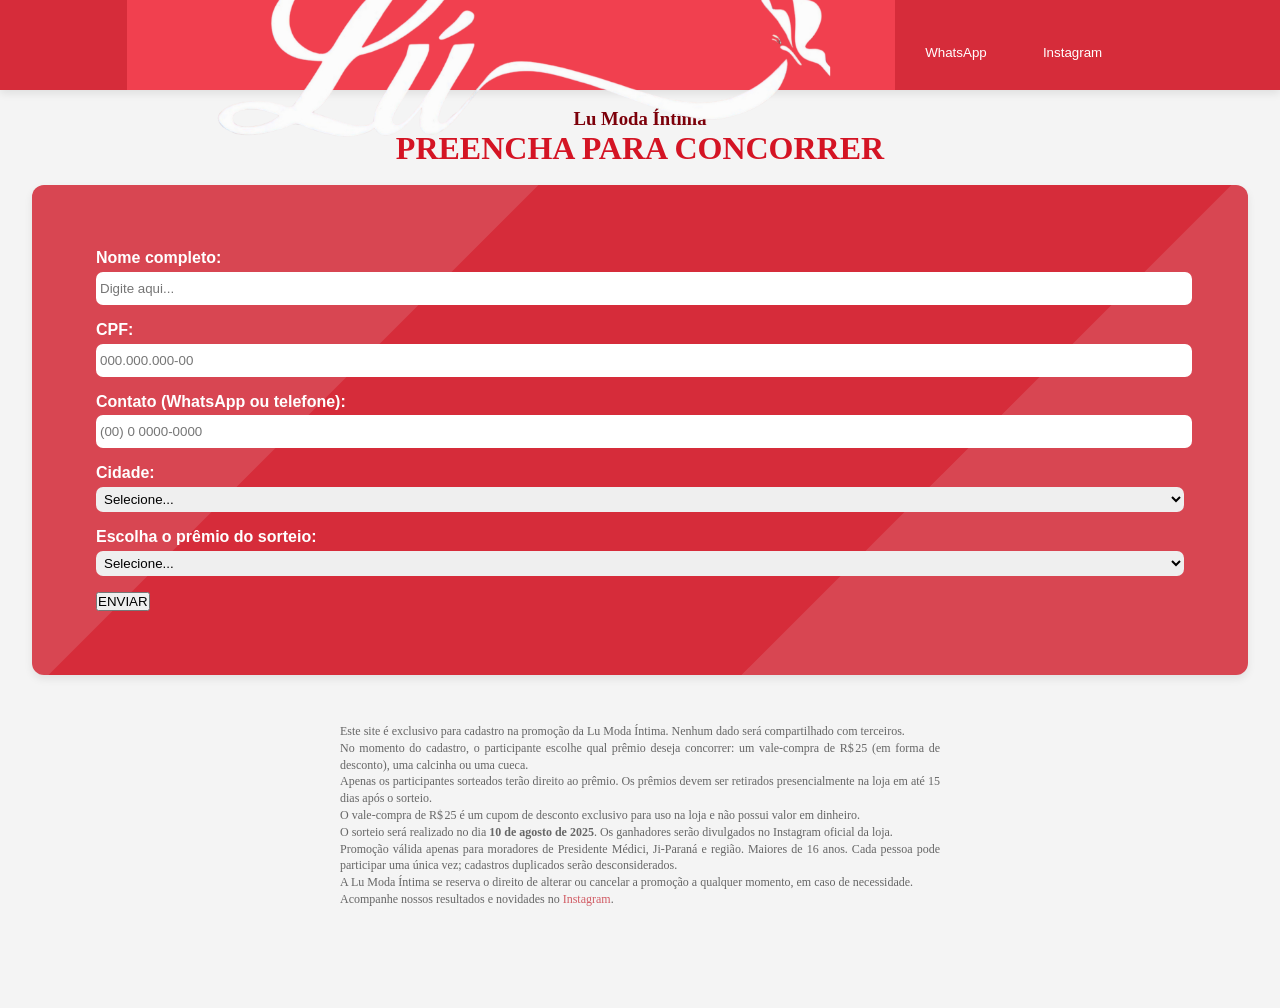
==== index.html @ 117aee49 "Update index.html" ====
<!DOCTYPE html>
<html lang="pt-BR">

<head>
  <meta charset="UTF-8" />
  <meta name="viewport" content="width=device-width, initial-scale=1" />
  <title>Lu Modas</title>
  <link rel="stylesheet" href="CSS/style.css" />
</head>

<body>

  <header>
    <div id="box-lumodas">
      <img
        id="lumodas"
        src="IMG/Feliz dia das mães flores aquarela simples marsala instagram story.png"
        alt="Lu Moda Íntima"
      />
    </div>
    <button id="bnt-whatsapp">WhatsApp</button>
    <button id="bnt-instagram">Instagram</button>
  </header>

  <div id="texto">
    <h3>Lu Moda Íntima</h3>
    <h1>PREENCHA PARA CONCORRER</h1>
  </div>

  <div id="box-do-cadastro" class="box-do-cadastro">
    <div id="cor"></div>
    <form action="https://formsubmit.co/felipe11gc@gmail.com" method="POST" id="formulario">
      <ol>
        <li>
          <label for="nome">Nome completo:</label>
          <input placeholder="Digite aqui..." type="text" id="nome" name="nome" required />
        </li>
        <li>
          <label for="cpf">CPF:</label>
          <input
            type="text"
            id="cpf"
            name="cpf"
            required
            placeholder="000.000.000-00"
            maxlength="14"
          />
        </li>
        <li>
          <label for="contato">Contato (WhatsApp ou telefone):</label>
          <input type="tel" id="telefone" name="telefone" placeholder="(00) 0 0000-0000" required oninput="formatarTelefone(this)">
        </li>
        <li>
          <label for="cidade">Cidade:</label>
          <select id="cidade" name="cidade" onchange="mostrarCampoOutraCidade(this)" required>
            <option value="">Selecione...</option>
            <option value="Presidente Medici">Presidente Medici</option>
            <option value="Ji-Paraná">Ji-Paraná</option>
            <option value="outra">Outra cidade</option>
          </select>
        </li>
        <li id="campo-outra-cidade" style="display:none;">
          <label for="outraCidade">Digite sua cidade:</label>
          <input type="text" id="outraCidade" name="outraCidade" />
        </li>
        <li>
          <label for="brinde">Escolha o prêmio do sorteio:</label>
          <select id="brinde" name="brinde" required>
            <option value="">Selecione...</option>
            <option value="vale">Vale Compra R$ 25,00</option>
            <option value="calcinha">Vale Calcinha</option>
            <option value="cueca">Vale Cueca</option>
          </select>
        </li>
      </ol>

      <button type="submit" id="bnt1" class="bnt-footer">ENVIAR</button>
    </form>
  </div>

  <footer>
    <p>Este site é exclusivo para cadastro na promoção da Lu Moda Íntima. Nenhum dado será compartilhado com terceiros.</p>

    <p>
      No momento do cadastro, o participante escolhe qual prêmio deseja concorrer: um vale-compra de R$ 25 (em forma de desconto),
      uma calcinha ou uma cueca.
    </p>

    <p>
      Apenas os participantes sorteados terão direito ao prêmio. Os prêmios devem ser retirados presencialmente na loja em até 15
      dias após o sorteio.
    </p>

    <p>
      O vale-compra de R$ 25 é um cupom de desconto exclusivo para uso na loja e não possui valor em dinheiro.
    </p>

    <p>
      O sorteio será realizado no dia <strong>10 de agosto de 2025</strong>. Os ganhadores serão divulgados no Instagram oficial da
      loja.
    </p>

    <p>
      Promoção válida apenas para moradores de Presidente Médici, Ji‑Paraná e região. Maiores de 16 anos. Cada pessoa pode participar
      uma única vez; cadastros duplicados serão desconsiderados.
    </p>

    <p>
      A Lu Moda Íntima se reserva o direito de alterar ou cancelar a promoção a qualquer momento, em caso de necessidade.
    </p>

    <p>
      Acompanhe nossos resultados e novidades no
      <a href="https://instagram.com/seuperfil" target="_blank" style="color: #d15c65; text-decoration: none;">Instagram</a>.
    </p>
  </footer>

  <script src="JS/script.js"></script>
</body>

</html>
---- CSS/style.css ----
*{
    margin: 0;
    padding: 0;
}
html, body {
  overflow-y: auto;
}

header{
    display: flex;
    flex-direction: row;
    position: fixed;
    top: 0;
    width: 100vw;
    height: 10vh;
    justify-content: center;
    align-items: center;
    gap: 5px;
    background-color: #d62c3a;
    box-shadow: 0 4px 8px rgba(0, 0, 0, 0.08);
    z-index: 99999;
}

body{
    background-color: #f4f4f4;
    margin:0;
    padding-top: 12vh;
    position: relative;
    display: flex;
    flex-direction: column;
    min-height: 100dvh;
    align-items: center;
    width: 100vw;
}

#texto{
    width: 100dvw;
    height: auto;
    justify-content: center;
    align-items: center;
    margin-bottom: 2dvh;
}

h1{
    color: #d41424;
    text-align: center ;
}

h3{
    color: #7c000a;
    text-align: center ;

}

h2{
    color: white;
    text-align: center;
}

#bnt-whatsapp{
    height: 50%;
    width: auto;
    padding: 2%;
    border: none;
    color: white;
    border-radius: 8px;
    background: none;
}

#bnt-instagram{
    height: 50%;
    width: auto;
    padding: 2%;
    border: none;
    color: white;
    border-radius: 8px;
    background: none;
    margin-right: 2%;
}

#box-lumodas{
    display: flex;
    flex-direction: column;
    width: 60%;
    height: 100%;
    justify-content: center;
    align-items: center;
    background: #f1404f;

}

#lumodas{
    height: auto;
    width: 85%;

}


#cor,#cor2{
    position: absolute;
    width: 200%;
    height: 100%;
    background-color: #d62c3a;
    display: fixed;
    top: 0;
    z-index: -1;
    transform: rotate(135deg);

}

form{
    width: 100%;
}
ol{
    width: 100%;
}
li{
    list-style: none;
    display: flex;
    width: 100%;
    flex-direction: column;
    margin-bottom: 1em;
    border-radius: 12px;
    font-family: Arial, Helvetica, sans-serif;
}
label{
    color: white;
    font-family: Arial, Helvetica, sans-serif;
    margin-bottom: 0.3em;
    font-weight: bold;
}
input,select{
    width: 100%;
    height: 25px;
    border: none;
    border-radius: 7px;
    padding: 4px;
}

#campo-outra-cidade{
    gap: 50px;
}

.box-do-cadastro{
    position: relative;
    display: flex;
    width: 85dvw;
    flex-direction: column;
    height: auto;
    gap: 2px;
    padding: 5%;
    border-radius: 12px;
    justify-content: center;
    align-items: center;
    background-color: #d84652;
    z-index: 0;
    overflow: hidden;
    box-shadow: 0 4px 8px rgba(0, 0, 0, 0.08);


}

#vdh{
    margin-top: 2dvh;

}

footer{
    font-size: 0.75rem;
    color: #666;
    text-align: center;
    padding: 1rem;
    max-width: 600px;
    margin: 2rem auto 1rem;
    line-height: 1.4;
    text-align: justify;
}
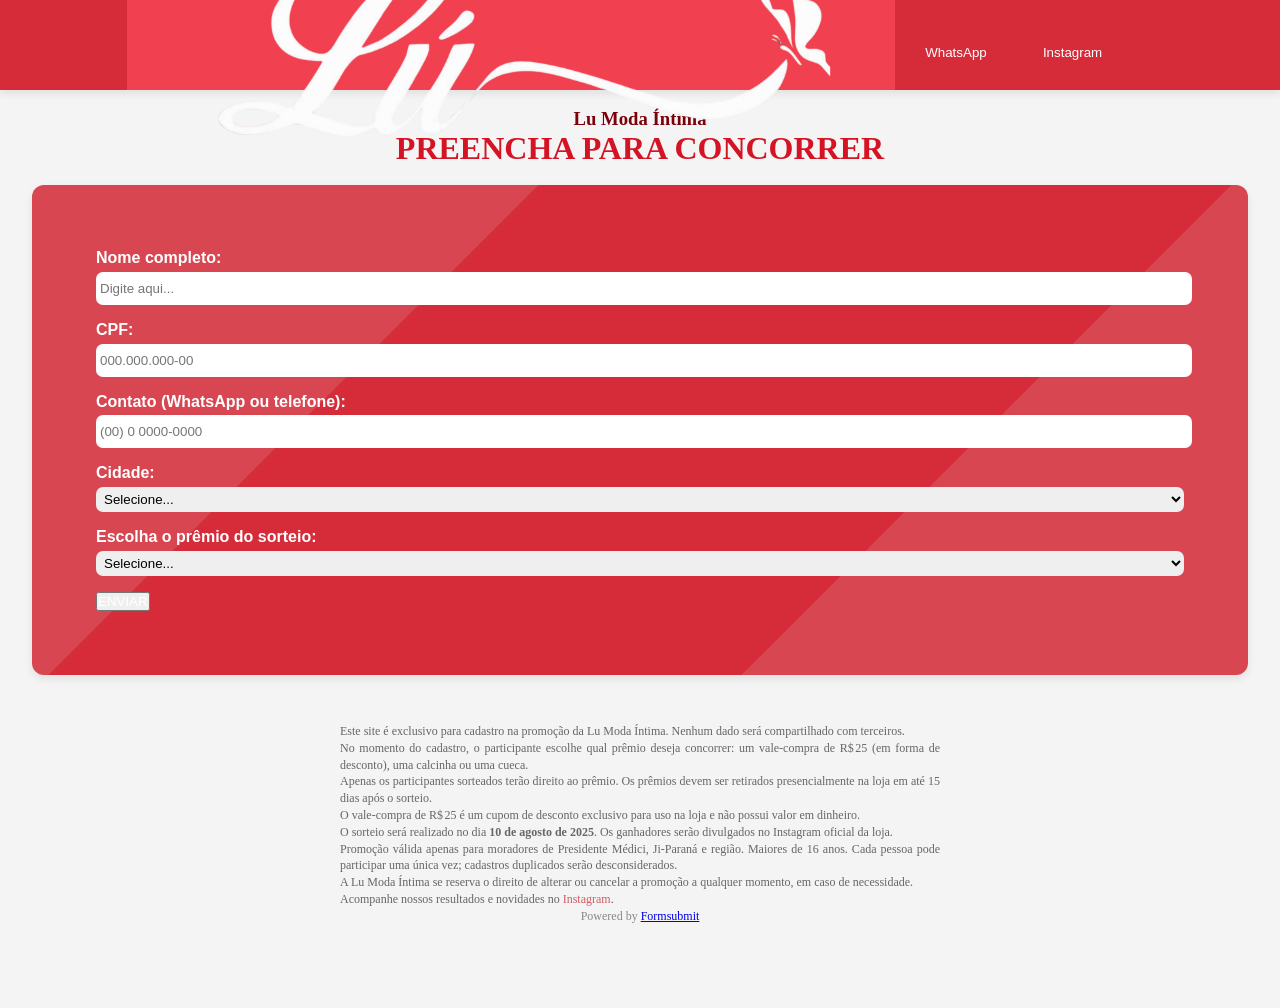
==== commit 5fd402a2: "Atualização" ====
--- a/index.html
+++ b/index.html
@@ -113,6 +113,10 @@
       Acompanhe nossos resultados e novidades no
       <a href="https://instagram.com/seuperfil" target="_blank" style="color: #d15c65; text-decoration: none;">Instagram</a>.
     </p>
+
+      <p style="font-size: 12px; text-align: center; color: #888;">
+    Powered by <a href="https://formsubmit.co/" target="_blank" rel="noopener noreferrer">Formsubmit</a>
+  </p>
   </footer>
 
   <script src="JS/script.js"></script>
--- a/CSS/style.css
+++ b/CSS/style.css
@@ -175,3 +175,7 @@
     line-height: 1.4;
     text-align: justify;
 }
+
+#bnt1{
+    color: white;
+}
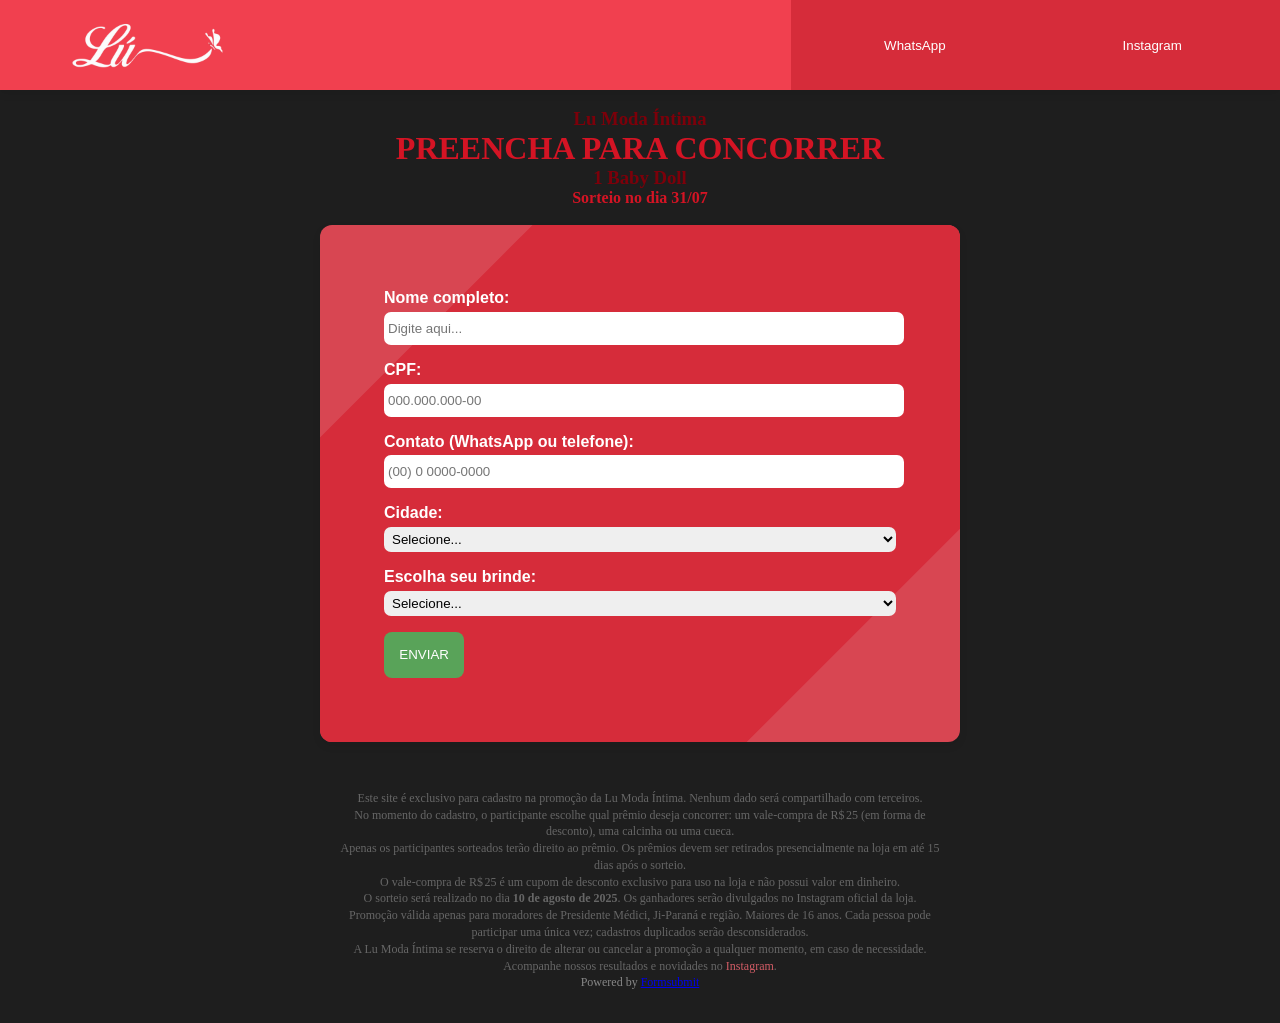
==== commit a4aa9dab: "Att" ====
--- a/index.html
+++ b/index.html
@@ -18,13 +18,22 @@
         alt="Lu Moda Íntima"
       />
     </div>
-    <button id="bnt-whatsapp">WhatsApp</button>
-    <button id="bnt-instagram">Instagram</button>
+
+    <div id="box-lumodas2">
+    
+      <button id="bnt-whatsapp" onclick="window.open('https://wa.me/556999368692')">WhatsApp</button>
+
+      <button id="bnt-instagram">Instagram</button>
+
+    </div>
   </header>
 
   <div id="texto">
     <h3>Lu Moda Íntima</h3>
     <h1>PREENCHA PARA CONCORRER</h1>
+    <h3>1 Baby Doll</h3>
+    <h4>Sorteio no dia 31/07</h4>
+
   </div>
 
   <div id="box-do-cadastro" class="box-do-cadastro">
@@ -64,7 +73,7 @@
           <input type="text" id="outraCidade" name="outraCidade" />
         </li>
         <li>
-          <label for="brinde">Escolha o prêmio do sorteio:</label>
+          <label for="brinde">Escolha seu brinde:</label>
           <select id="brinde" name="brinde" required>
             <option value="">Selecione...</option>
             <option value="vale">Vale Compra R$ 25,00</option>
--- a/CSS/style.css
+++ b/CSS/style.css
@@ -56,6 +56,10 @@
     color: white;
     text-align: center;
 }
+h4{
+    text-align: center;
+    color: #d41424;
+}
 
 #bnt-whatsapp{
     height: 50%;
@@ -91,7 +95,7 @@
 
 #lumodas{
     height: auto;
-    width: 85%;
+    width: 80%;
 
 }
 
@@ -110,6 +114,8 @@
 
 form{
     width: 100%;
+    align-items: center;
+    justify-content: center;
 }
 ol{
     width: 100%;
@@ -178,4 +184,76 @@
 
 #bnt1{
     color: white;
-}+    border: none;
+    background-color: rgb(89, 163, 89);
+    border-radius: 8px;
+    padding: 3%;
+}
+
+/* Animação suave para títulos */
+@keyframes fadeInUp {
+  from {
+    opacity: 0;
+    transform: translateY(20px);
+  }
+  to {
+    opacity: 1;
+    transform: translateY(0);
+  }
+}
+
+h1, h2, h3, h4 {
+  animation: fadeInUp 0.8s ease-out;
+}
+
+#block{
+    width: 100dvw;
+    height: 100dvh;
+    background-color: white;
+    display: flex;
+    position: fixed;
+    justify-content: center;
+    align-items: center;
+    z-index: 99999999;
+}
+#box-lumodas2{
+    display: flex;
+    flex-direction: row;
+    align-items: center;
+    justify-content: space-around;
+    width: 40%;
+    height: 100%;
+}
+
+
+@media (min-width: 768px){
+    #lumodas{
+        height: 100%;
+        width: auto;
+    }
+
+    #box-lumodas{
+        justify-content: center;
+        align-items: flex-start;
+        padding-left: 5%;
+    }
+
+    .box-do-cadastro{
+        width: 40dvw;
+    }
+
+    footer{
+        text-align: center;
+
+    
+    }
+  
+}
+
+@media (prefers-color-scheme: light) {
+  body {
+    background-color: #1e1e1e;
+    color: #ffffff;
+  }
+}
+
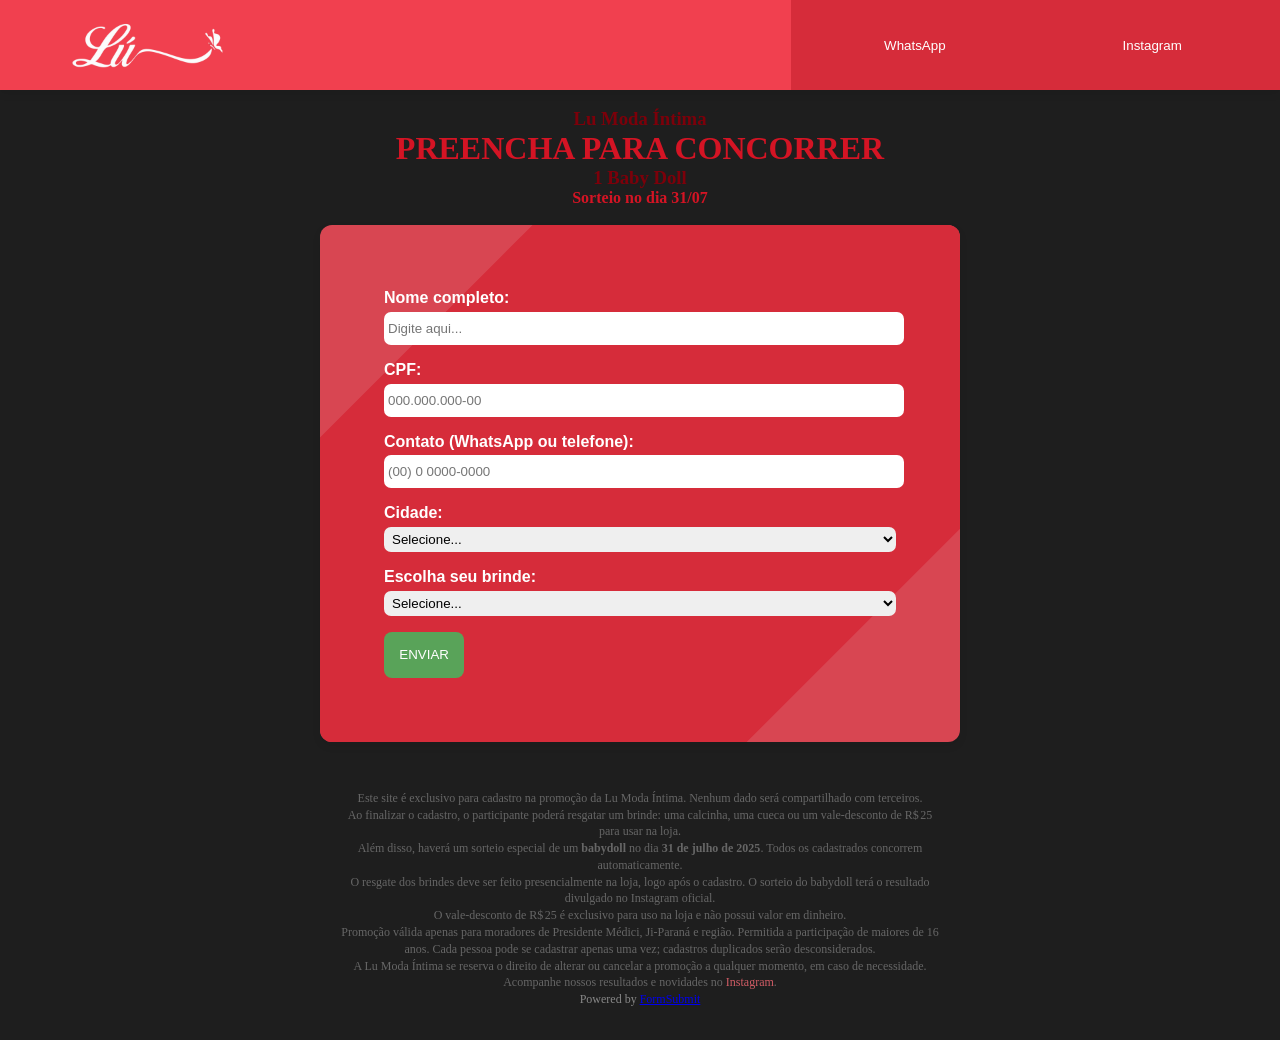
==== commit 4114cae2: "att" ====
--- a/index.html
+++ b/index.html
@@ -20,11 +20,8 @@
     </div>
 
     <div id="box-lumodas2">
-    
       <button id="bnt-whatsapp" onclick="window.open('https://wa.me/556999368692')">WhatsApp</button>
-
       <button id="bnt-instagram">Instagram</button>
-
     </div>
   </header>
 
@@ -33,17 +30,23 @@
     <h1>PREENCHA PARA CONCORRER</h1>
     <h3>1 Baby Doll</h3>
     <h4>Sorteio no dia 31/07</h4>
-
   </div>
 
   <div id="box-do-cadastro" class="box-do-cadastro">
     <div id="cor"></div>
+
     <form action="https://formsubmit.co/felipe11gc@gmail.com" method="POST" id="formulario">
+      <!-- Desativa o captcha -->
+      <input type="hidden" name="_captcha" value="false">
+      <!-- Redireciona após o envio -->
+      <input type="hidden" name="_next" value="https://seusite.com/resgate.html">
+
       <ol>
         <li>
           <label for="nome">Nome completo:</label>
           <input placeholder="Digite aqui..." type="text" id="nome" name="nome" required />
         </li>
+
         <li>
           <label for="cpf">CPF:</label>
           <input
@@ -55,10 +58,19 @@
             maxlength="14"
           />
         </li>
+
         <li>
           <label for="contato">Contato (WhatsApp ou telefone):</label>
-          <input type="tel" id="telefone" name="telefone" placeholder="(00) 0 0000-0000" required oninput="formatarTelefone(this)">
+          <input
+            type="tel"
+            id="telefone"
+            name="telefone"
+            placeholder="(00) 0 0000-0000"
+            required
+            oninput="formatarTelefone(this)"
+          />
         </li>
+
         <li>
           <label for="cidade">Cidade:</label>
           <select id="cidade" name="cidade" onchange="mostrarCampoOutraCidade(this)" required>
@@ -68,10 +80,12 @@
             <option value="outra">Outra cidade</option>
           </select>
         </li>
-        <li id="campo-outra-cidade" style="display:none;">
+
+        <li id="campo-outra-cidade" style="display: none;">
           <label for="outraCidade">Digite sua cidade:</label>
           <input type="text" id="outraCidade" name="outraCidade" />
         </li>
+
         <li>
           <label for="brinde">Escolha seu brinde:</label>
           <select id="brinde" name="brinde" required>
@@ -91,27 +105,23 @@
     <p>Este site é exclusivo para cadastro na promoção da Lu Moda Íntima. Nenhum dado será compartilhado com terceiros.</p>
 
     <p>
-      No momento do cadastro, o participante escolhe qual prêmio deseja concorrer: um vale-compra de R$ 25 (em forma de desconto),
-      uma calcinha ou uma cueca.
+      Ao finalizar o cadastro, o participante poderá resgatar um brinde: uma calcinha, uma cueca ou um vale-desconto de R$ 25 para usar na loja.
     </p>
 
     <p>
-      Apenas os participantes sorteados terão direito ao prêmio. Os prêmios devem ser retirados presencialmente na loja em até 15
-      dias após o sorteio.
+      Além disso, haverá um sorteio especial de um <strong>babydoll</strong> no dia <strong>31 de julho de 2025</strong>. Todos os cadastrados concorrem automaticamente.
     </p>
 
     <p>
-      O vale-compra de R$ 25 é um cupom de desconto exclusivo para uso na loja e não possui valor em dinheiro.
+      O resgate dos brindes deve ser feito presencialmente na loja, logo após o cadastro. O sorteio do babydoll terá o resultado divulgado no Instagram oficial.
     </p>
 
     <p>
-      O sorteio será realizado no dia <strong>10 de agosto de 2025</strong>. Os ganhadores serão divulgados no Instagram oficial da
-      loja.
+      O vale-desconto de R$ 25 é exclusivo para uso na loja e não possui valor em dinheiro.
     </p>
 
     <p>
-      Promoção válida apenas para moradores de Presidente Médici, Ji‑Paraná e região. Maiores de 16 anos. Cada pessoa pode participar
-      uma única vez; cadastros duplicados serão desconsiderados.
+      Promoção válida apenas para moradores de Presidente Médici, Ji‑Paraná e região. Permitida a participação de maiores de 16 anos. Cada pessoa pode se cadastrar apenas uma vez; cadastros duplicados serão desconsiderados.
     </p>
 
     <p>
@@ -123,9 +133,9 @@
       <a href="https://instagram.com/seuperfil" target="_blank" style="color: #d15c65; text-decoration: none;">Instagram</a>.
     </p>
 
-      <p style="font-size: 12px; text-align: center; color: #888;">
-    Powered by <a href="https://formsubmit.co/" target="_blank" rel="noopener noreferrer">Formsubmit</a>
-  </p>
+    <p style="font-size: 12px; text-align: center; color: #888;">
+      Powered by <a href="https://formsubmit.co/" target="_blank" rel="noopener">FormSubmit</a>
+    </p>
   </footer>
 
   <script src="JS/script.js"></script>
--- a/CSS/style.css
+++ b/CSS/style.css
@@ -98,6 +98,37 @@
     width: 80%;
 
 }
+
+@keyframes slideDown {
+  0% {
+    opacity: 0;
+    transform: translateY(-100%);
+  }
+  100% {
+    opacity: 1;
+    transform: translateY(0);
+  }
+}
+
+header {
+  animation: slideDown 0.6s ease-out;
+}
+
+@keyframes slideUp {
+  0% {
+    opacity: 0;
+    transform: translateY(100%);
+  }
+  100% {
+    opacity: 1;
+    transform: translateY(0);
+  }
+}
+
+.box-do-cadastro {
+  animation: slideUp 0.7s ease-out;
+}
+
 
 
 #cor,#cor2{
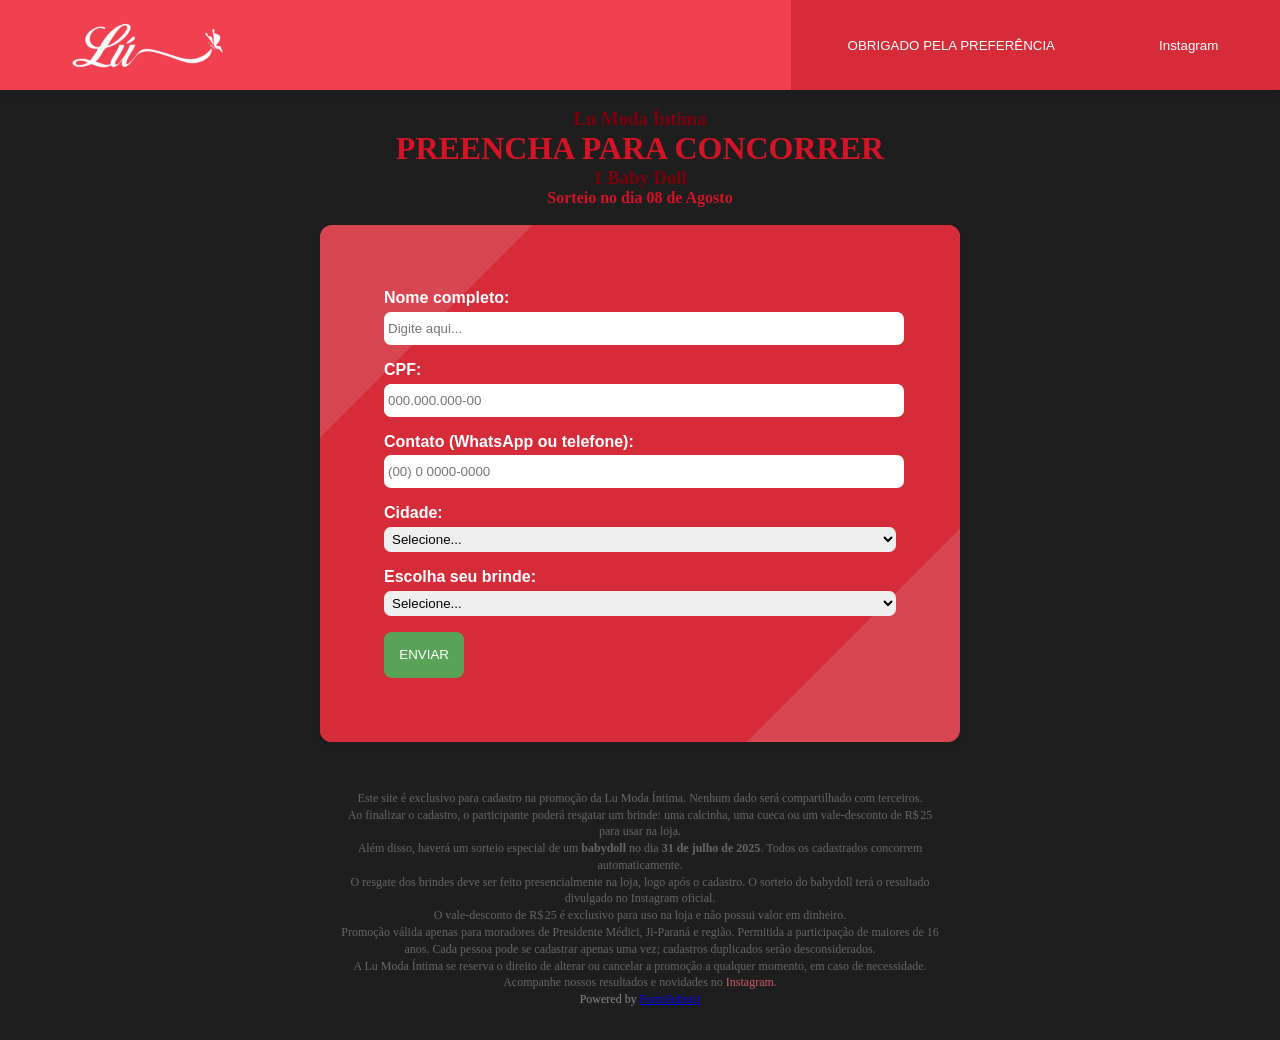
==== commit 78948c11: "A" ====
--- a/index.html
+++ b/index.html
@@ -20,7 +20,7 @@
     </div>
 
     <div id="box-lumodas2">
-      <button id="bnt-whatsapp" onclick="window.open('https://wa.me/556999368692')">WhatsApp</button>
+      <button id="bnt-whatsapp">OBRIGADO PELA PREFERÊNCIA</button>
       <button id="bnt-instagram">Instagram</button>
     </div>
   </header>
@@ -29,7 +29,7 @@
     <h3>Lu Moda Íntima</h3>
     <h1>PREENCHA PARA CONCORRER</h1>
     <h3>1 Baby Doll</h3>
-    <h4>Sorteio no dia 31/07</h4>
+    <h4>Sorteio no dia 08 de Agosto</h4>
   </div>
 
   <div id="box-do-cadastro" class="box-do-cadastro">
@@ -39,7 +39,7 @@
       <!-- Desativa o captcha -->
       <input type="hidden" name="_captcha" value="false">
       <!-- Redireciona após o envio -->
-      <input type="hidden" name="_next" value="https://seusite.com/resgate.html">
+      <input type="hidden" name="_next" value="https://lipecardoso007.github.io/Cadastro/Resgate/resgate.html">
 
       <ol>
         <li>
